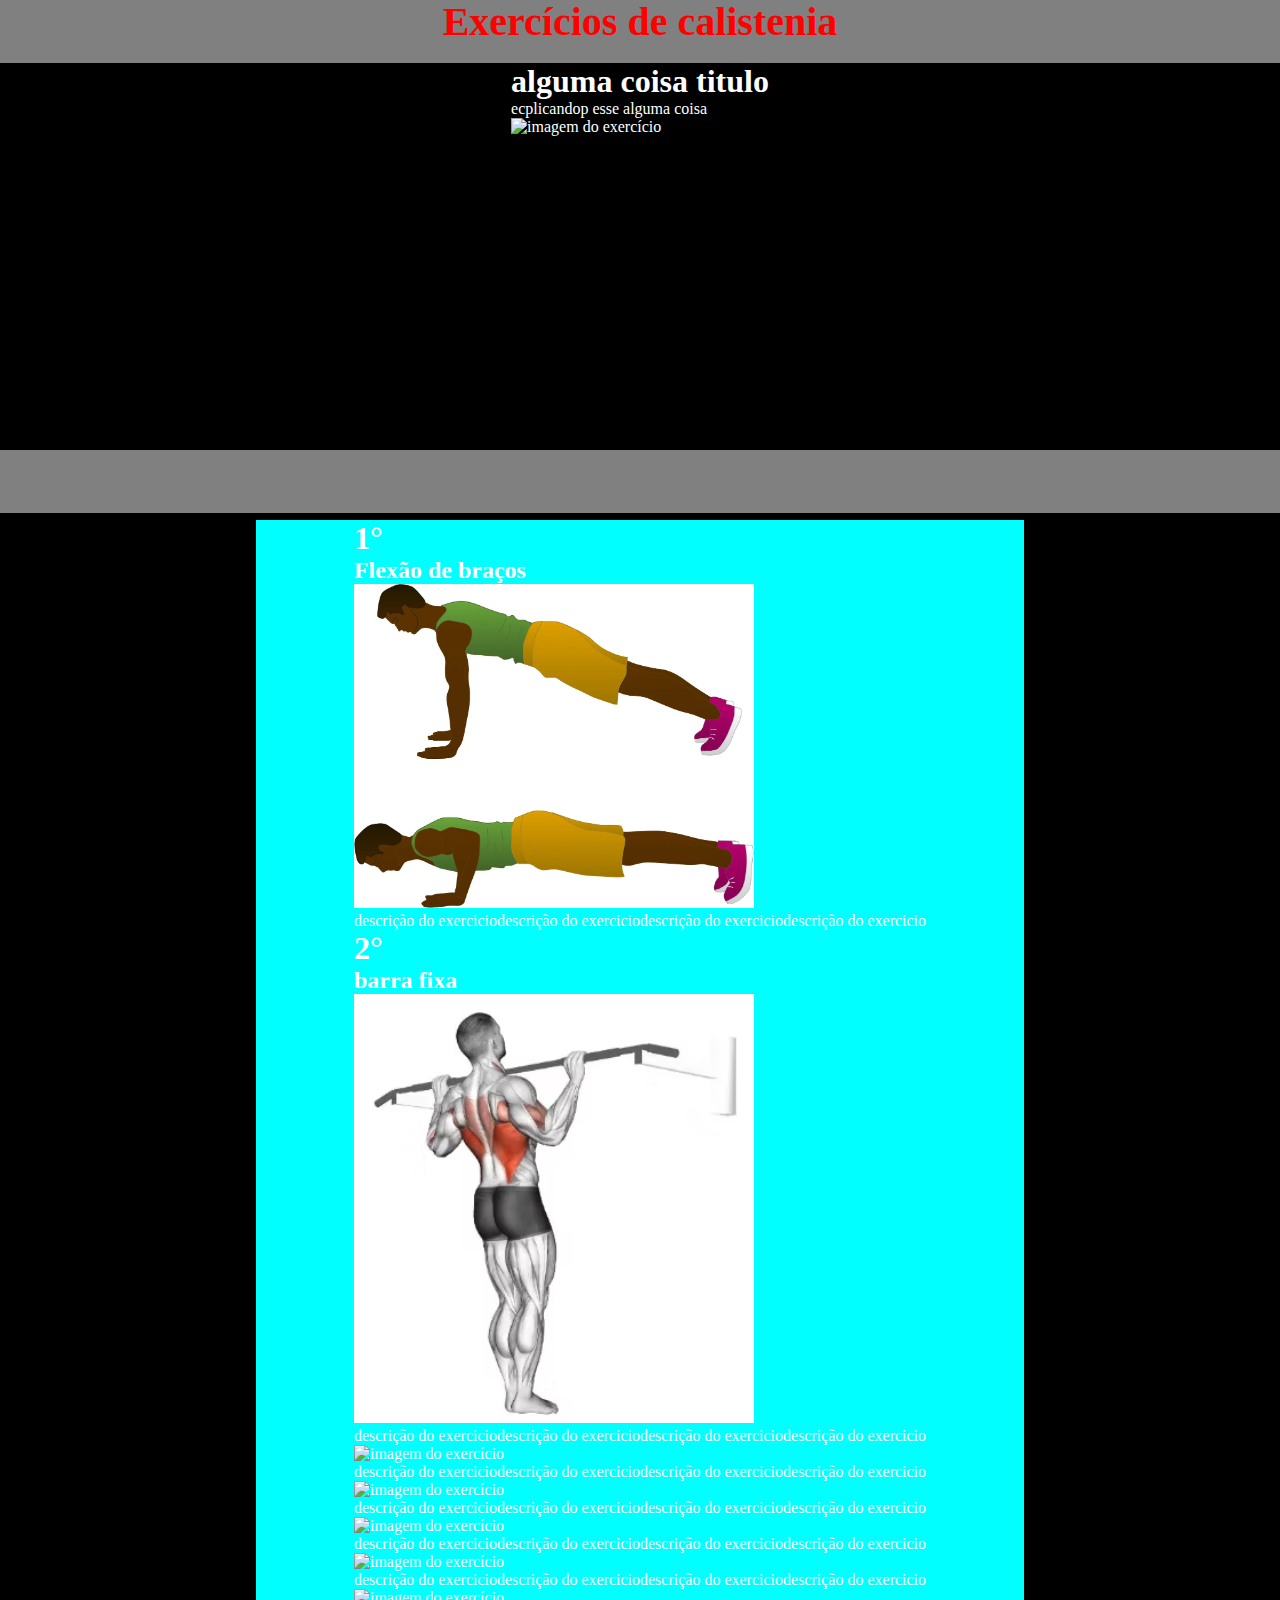
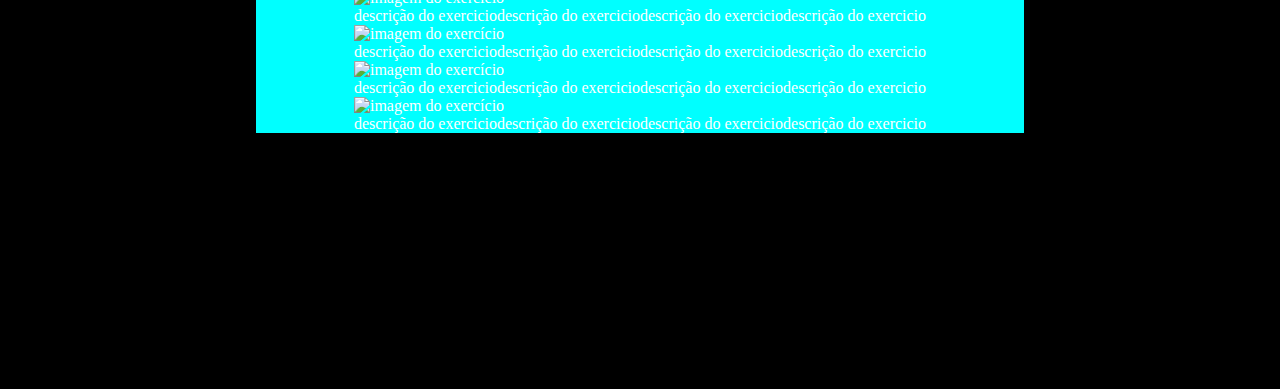
==== index.html @ 3cb9d46f "primeiro commit" ====
<!DOCTYPE html>
<html lang="pt-br">
<head>
    <meta charset="utf-8">
    <meta name="viewport" content="width=device-width", initial-scale="1.0">
    <link rel="stylesheet" href="estilo.css">
    <title>Calistenia essencial</title>
</head>
<body>
    <header>
        <h1>Exercícios de calistenia</h1>
    </header>

    <div class="resumo">
        <h1>alguma coisa titulo</h1>
        <p>
            ecplicandop esse alguma coisa
        </p>
        <img src="" alt="imagem do exercício">
    </div>

    <div class="barra"></div>

    <section>
        <div Class="lista">
            <div class="content">
                <h1>1°</h1>
                <h2>Flexão de braços</h2>
                <img src="flexão.webp" alt="imagem do exercício">
                <p>descrição do exerciciodescrição do exerciciodescrição do exerciciodescrição do exercicio</p>

                <h1>2°</h1>
                <h2>barra fixa</h2>
                <img src="barra.avif" alt="imagem do exercício">
                <p>descrição do exerciciodescrição do exerciciodescrição do exerciciodescrição do exercicio</p>

                <h1></h1>
                <h2></h2>
                <img scr="" alt="imagem do exercício">
                <p>descrição do exerciciodescrição do exerciciodescrição do exerciciodescrição do exercicio</p>

                <h1></h1>
                <h2></h2>
                <img scr="" alt="imagem do exercício">
                <p>descrição do exerciciodescrição do exerciciodescrição do exerciciodescrição do exercicio</p>

                <h1></h1>
                <h2></h2>
                <img scr="" alt="imagem do exercício">
                <p>descrição do exerciciodescrição do exerciciodescrição do exerciciodescrição do exercicio</p>

                <h1></h1>
                <h2></h2>
                <img scr="" alt="imagem do exercício">
                <p>descrição do exerciciodescrição do exerciciodescrição do exerciciodescrição do exercicio</p>

                <h1></h1>
                <h2></h2>
                <img scr="" alt="imagem do exercício">
                <p>descrição do exerciciodescrição do exerciciodescrição do exerciciodescrição do exercicio</p>

                <h1></h1>
                <h2></h2>
                <img scr="" alt="imagem do exercício">
                <p>descrição do exerciciodescrição do exerciciodescrição do exerciciodescrição do exercicio</p>

                <h1></h1>
                <h2></h2>
                <img scr="" alt="imagem do exercício">
                <p>descrição do exerciciodescrição do exerciciodescrição do exerciciodescrição do exercicio</p>

                <h1></h1>
                <h2></h2>
                <img scr="" alt="imagem do exercício">
                <p>descrição do exerciciodescrição do exerciciodescrição do exerciciodescrição do exercicio</p>

            </div>

        </div>
    </section>









    <footer>© 2025 - Todos os direitos reservados</footer>
</body>

</html>
---- estilo.css ----
*{
    margin: 0;
    padding: 0;
    box-sizing: border-box;
}

body {
    display: list-item;
    background-color: black;
    color: white;
    font-size: 16px;
}

header {
    width: 100%;
    height: 7vh;
    display: flex;
    flex-direction: column;
    align-items: center;
    background-color: gray;
    color: red;
    font-size: 30px;

    & h1 {
        font-size: 40px;
        display: center;
        flex-direction: row;
        margin-top: -2px;
    }
}

.resumo {
    display: grid;
    align-items: center;
    justify-content: center;

}


.barra {
    content: " ";
    position: absolute;
    top: 50%;
    height: 200px;
    width: 100%;
    border-top: 7vh solid gray;
}

section {
    margin-left:20%;
    margin-right: 20%;
    margin-top: 30%;
    margin-bottom: 20%;
}

.lista {
    width: 100%;
    display: flex;
    align-items: center;
    justify-content: center;
    background-color: cyan;

    & img {
        width: 400px;

    }
}

footer {
    position: fixed;
    left: 50%;
    transform: translateX(-50%);
    background-color: gray;
}
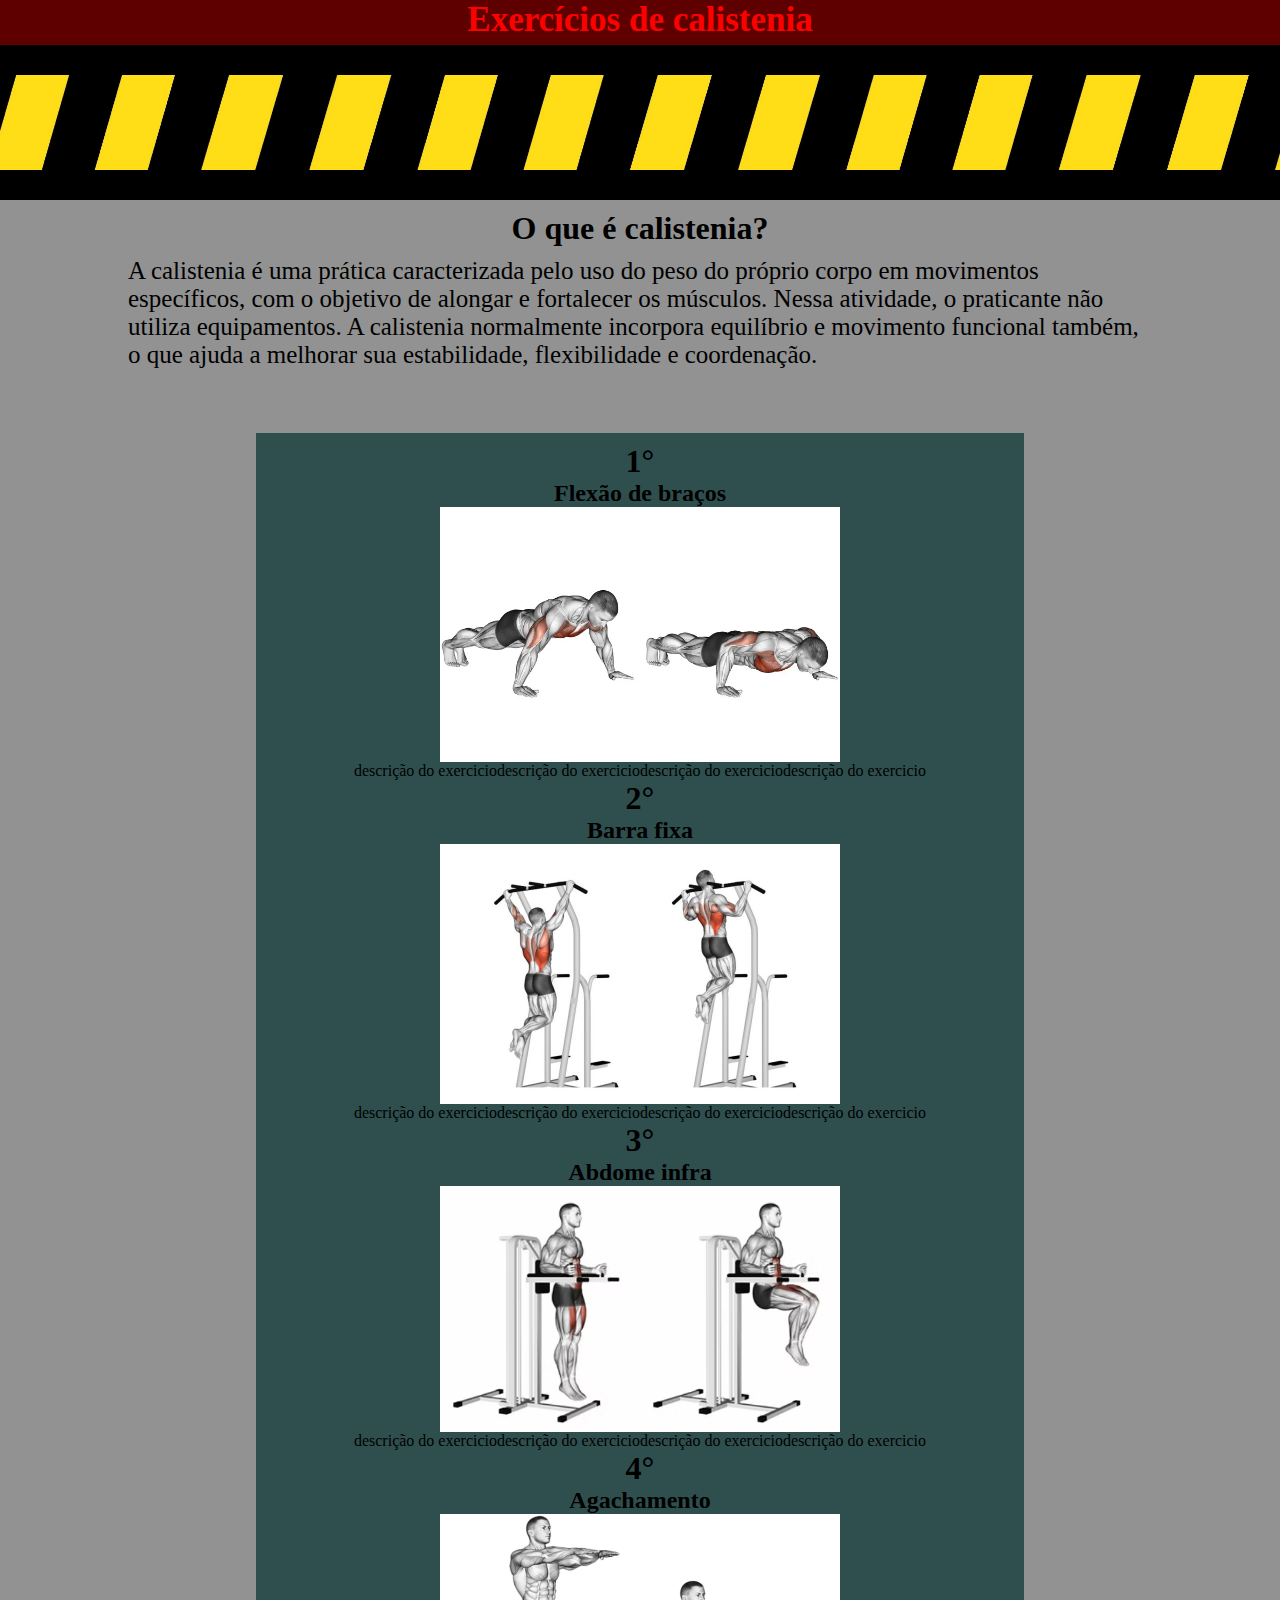
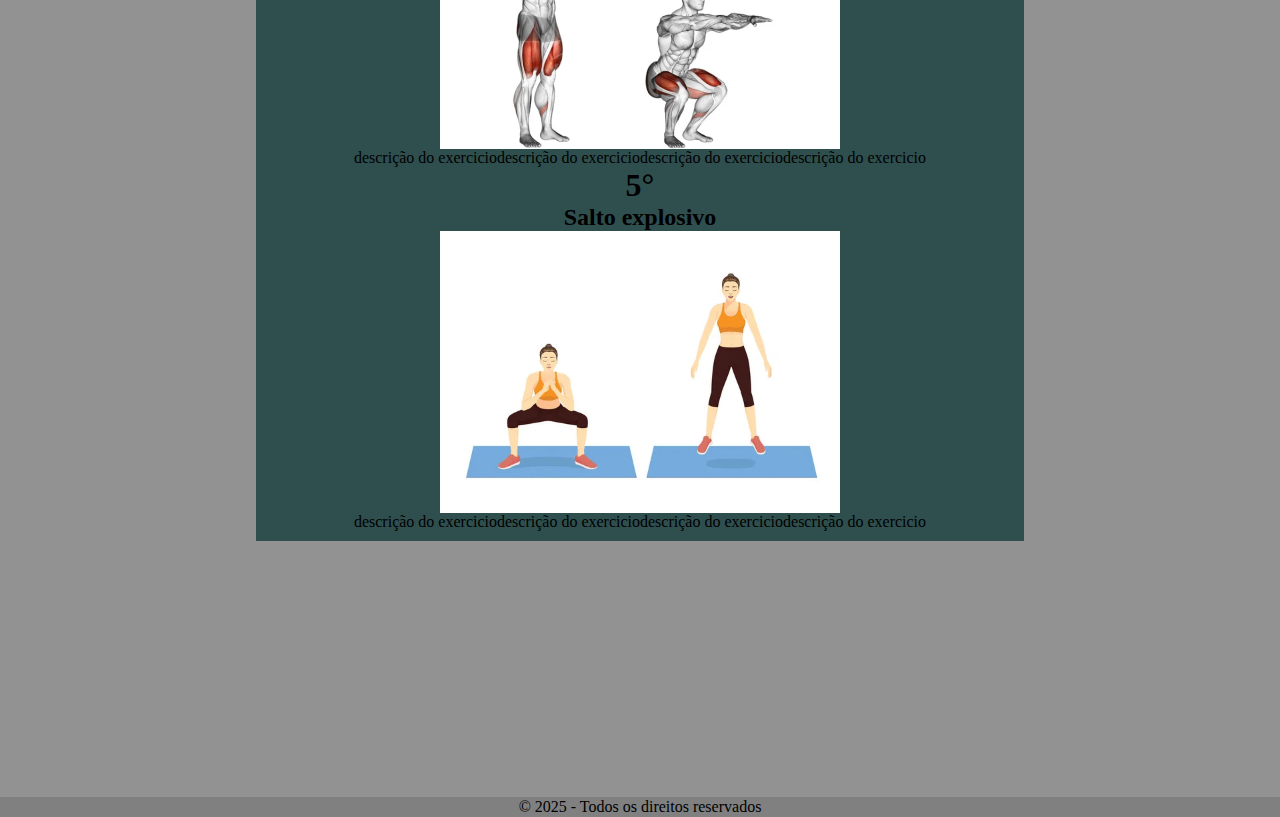
==== commit 0f15094c: "1° att" ====
--- a/index.html
+++ b/index.html
@@ -9,75 +9,52 @@
 <body>
     <header>
         <h1>Exercícios de calistenia</h1>
+        <img src="background.jpg">
     </header>
 
     <div class="resumo">
-        <h1>alguma coisa titulo</h1>
+        <h1>O que é calistenia?</h1>
+        <div class="resumoC">
         <p>
-            ecplicandop esse alguma coisa
+            A calistenia é uma prática caracterizada pelo uso do peso do próprio corpo em movimentos
+            específicos, com o objetivo de alongar e fortalecer os músculos.
+            Nessa atividade, o praticante não utiliza equipamentos.
+            A calistenia normalmente incorpora equilíbrio e movimento funcional também, 
+            o que ajuda a melhorar sua estabilidade, flexibilidade e coordenação. 
         </p>
-        <img src="" alt="imagem do exercício">
+        </div>
     </div>
 
-    <div class="barra"></div>
+    <main>
+        <div Class="lista">
 
-    <section>
-        <div Class="lista">
-            <div class="content">
-                <h1>1°</h1>
-                <h2>Flexão de braços</h2>
-                <img src="flexão.webp" alt="imagem do exercício">
-                <p>descrição do exerciciodescrição do exerciciodescrição do exerciciodescrição do exercicio</p>
+            <h1>1°</h1>
+            <h2>Flexão de braços</h2>
+            <img src="flexao.webp" alt="imagem do exercício">
+            <p>descrição do exerciciodescrição do exerciciodescrição do exerciciodescrição do exercicio</p>
 
-                <h1>2°</h1>
-                <h2>barra fixa</h2>
-                <img src="barra.avif" alt="imagem do exercício">
-                <p>descrição do exerciciodescrição do exerciciodescrição do exerciciodescrição do exercicio</p>
+            <h1>2°</h1>
+            <h2>Barra fixa</h2>
+            <img src="barra fixa.png" alt="imagem do exercício">
+            <p>descrição do exerciciodescrição do exerciciodescrição do exerciciodescrição do exercicio</p>
 
-                <h1></h1>
-                <h2></h2>
-                <img scr="" alt="imagem do exercício">
-                <p>descrição do exerciciodescrição do exerciciodescrição do exerciciodescrição do exercicio</p>
+            <h1>3°</h1>
+            <h2>Abdome infra</h2>
+            <img src="abdome infra suspenso.avif" alt="imagem do exercício">
+            <p>descrição do exerciciodescrição do exerciciodescrição do exerciciodescrição do exercicio</p>
 
-                <h1></h1>
-                <h2></h2>
-                <img scr="" alt="imagem do exercício">
-                <p>descrição do exerciciodescrição do exerciciodescrição do exerciciodescrição do exercicio</p>
+            <h1>4°</h1>
+            <h2>Agachamento</h2>
+            <img src="agachamento.webp" alt="imagem do exercício">
+            <p>descrição do exerciciodescrição do exerciciodescrição do exerciciodescrição do exercicio</p>
 
-                <h1></h1>
-                <h2></h2>
-                <img scr="" alt="imagem do exercício">
-                <p>descrição do exerciciodescrição do exerciciodescrição do exerciciodescrição do exercicio</p>
-
-                <h1></h1>
-                <h2></h2>
-                <img scr="" alt="imagem do exercício">
-                <p>descrição do exerciciodescrição do exerciciodescrição do exerciciodescrição do exercicio</p>
-
-                <h1></h1>
-                <h2></h2>
-                <img scr="" alt="imagem do exercício">
-                <p>descrição do exerciciodescrição do exerciciodescrição do exerciciodescrição do exercicio</p>
-
-                <h1></h1>
-                <h2></h2>
-                <img scr="" alt="imagem do exercício">
-                <p>descrição do exerciciodescrição do exerciciodescrição do exerciciodescrição do exercicio</p>
-
-                <h1></h1>
-                <h2></h2>
-                <img scr="" alt="imagem do exercício">
-                <p>descrição do exerciciodescrição do exerciciodescrição do exerciciodescrição do exercicio</p>
-
-                <h1></h1>
-                <h2></h2>
-                <img scr="" alt="imagem do exercício">
-                <p>descrição do exerciciodescrição do exerciciodescrição do exerciciodescrição do exercicio</p>
-
-            </div>
+            <h1>5°</h1>
+            <h2>Salto explosivo</h2>
+            <img src="salto explosivo.jpg" alt="imagem do exercício">
+            <p>descrição do exerciciodescrição do exerciciodescrição do exerciciodescrição do exercicio</p>
 
         </div>
-    </section>
+    </main>
 
 
 
@@ -87,7 +64,10 @@
 
 
 
-    <footer>© 2025 - Todos os direitos reservados</footer>
+    <footer>
+        <p>© 2025 - Todos os direitos reservados</p>
+    </footer>
+
 </body>
 
 </html>--- a/estilo.css
+++ b/estilo.css
@@ -5,70 +5,105 @@
 }
 
 body {
-    display: list-item;
-    background-color: black;
-    color: white;
-    font-size: 16px;
+    font-family: cursive;
+    display: flex;
+    flex-direction: column;
+    background-color: rgb(146, 146, 146);
 }
 
 header {
-    width: 100%;
-    height: 7vh;
     display: flex;
     flex-direction: column;
     align-items: center;
-    background-color: gray;
+    height: 200px;
+    background-color: rgb(95, 0, 0);
     color: red;
-    font-size: 30px;
 
     & h1 {
-        font-size: 40px;
+        font-size: 35px;
         display: center;
         flex-direction: row;
-        margin-top: -2px;
+        margin-bottom: 5px;
+    }
+
+    & img {
+        display: flex;
+        width: 100%;
+        height: 180px;
+        border-top: 30px solid black;
+        border-bottom: 30px solid black;
+    }
+   
+}
+
+.resumo {
+    margin-top: 10px;
+    display: flex;
+    flex-direction: column;
+    align-items: center;
+
+    & .resumoC {              /* centralizar */
+        font-size: 25px;
+        margin-top: 10px;
+        margin-left: 10%;    /* responsividade */
+        margin-right: 10%;   /* responsividade */
     }
 }
 
-.resumo {
-    display: grid;
-    align-items: center;
-    justify-content: center;
-
-}
-
-
-.barra {
-    content: " ";
-    position: absolute;
-    top: 50%;
-    height: 200px;
-    width: 100%;
-    border-top: 7vh solid gray;
-}
-
-section {
+main {
     margin-left:20%;
     margin-right: 20%;
-    margin-top: 30%;
+    margin-top: 5%;
     margin-bottom: 20%;
 }
-
+                            /* <----->  */
 .lista {
+    padding: 10px;
     width: 100%;
+    height: 100%;
     display: flex;
+    flex-direction: column;
     align-items: center;
-    justify-content: center;
-    background-color: cyan;
+    background-color: darkslategray;
 
     & img {
         width: 400px;
-
+        
     }
 }
 
 footer {
-    position: fixed;
-    left: 50%;
-    transform: translateX(-50%);
+    height: 20px;
+    width: 100%;
     background-color: gray;
+    & p {
+        margin-top: 1px;
+        position: absolute;
+        left: 50%;
+        transform: translateX(-50%);
+    }
+}
+
+/* mobile */
+@media (max-width: 600px) {
+    h1 {
+        font-size: 25px;
+    }
+    .resumo {
+        font-size: 15px;
+        margin-left: 2%; 
+        margin-right: 2%;
+    }
+}
+
+/* tablet */
+@media (max-width: 1024px) and (min-width: 601px) {
+    h1 {
+        font-size: 30px;
+    }
+    .resumo {
+        font-size: 20px;
+        margin-left: 4%;   
+        margin-right: 4%;
+    }
 }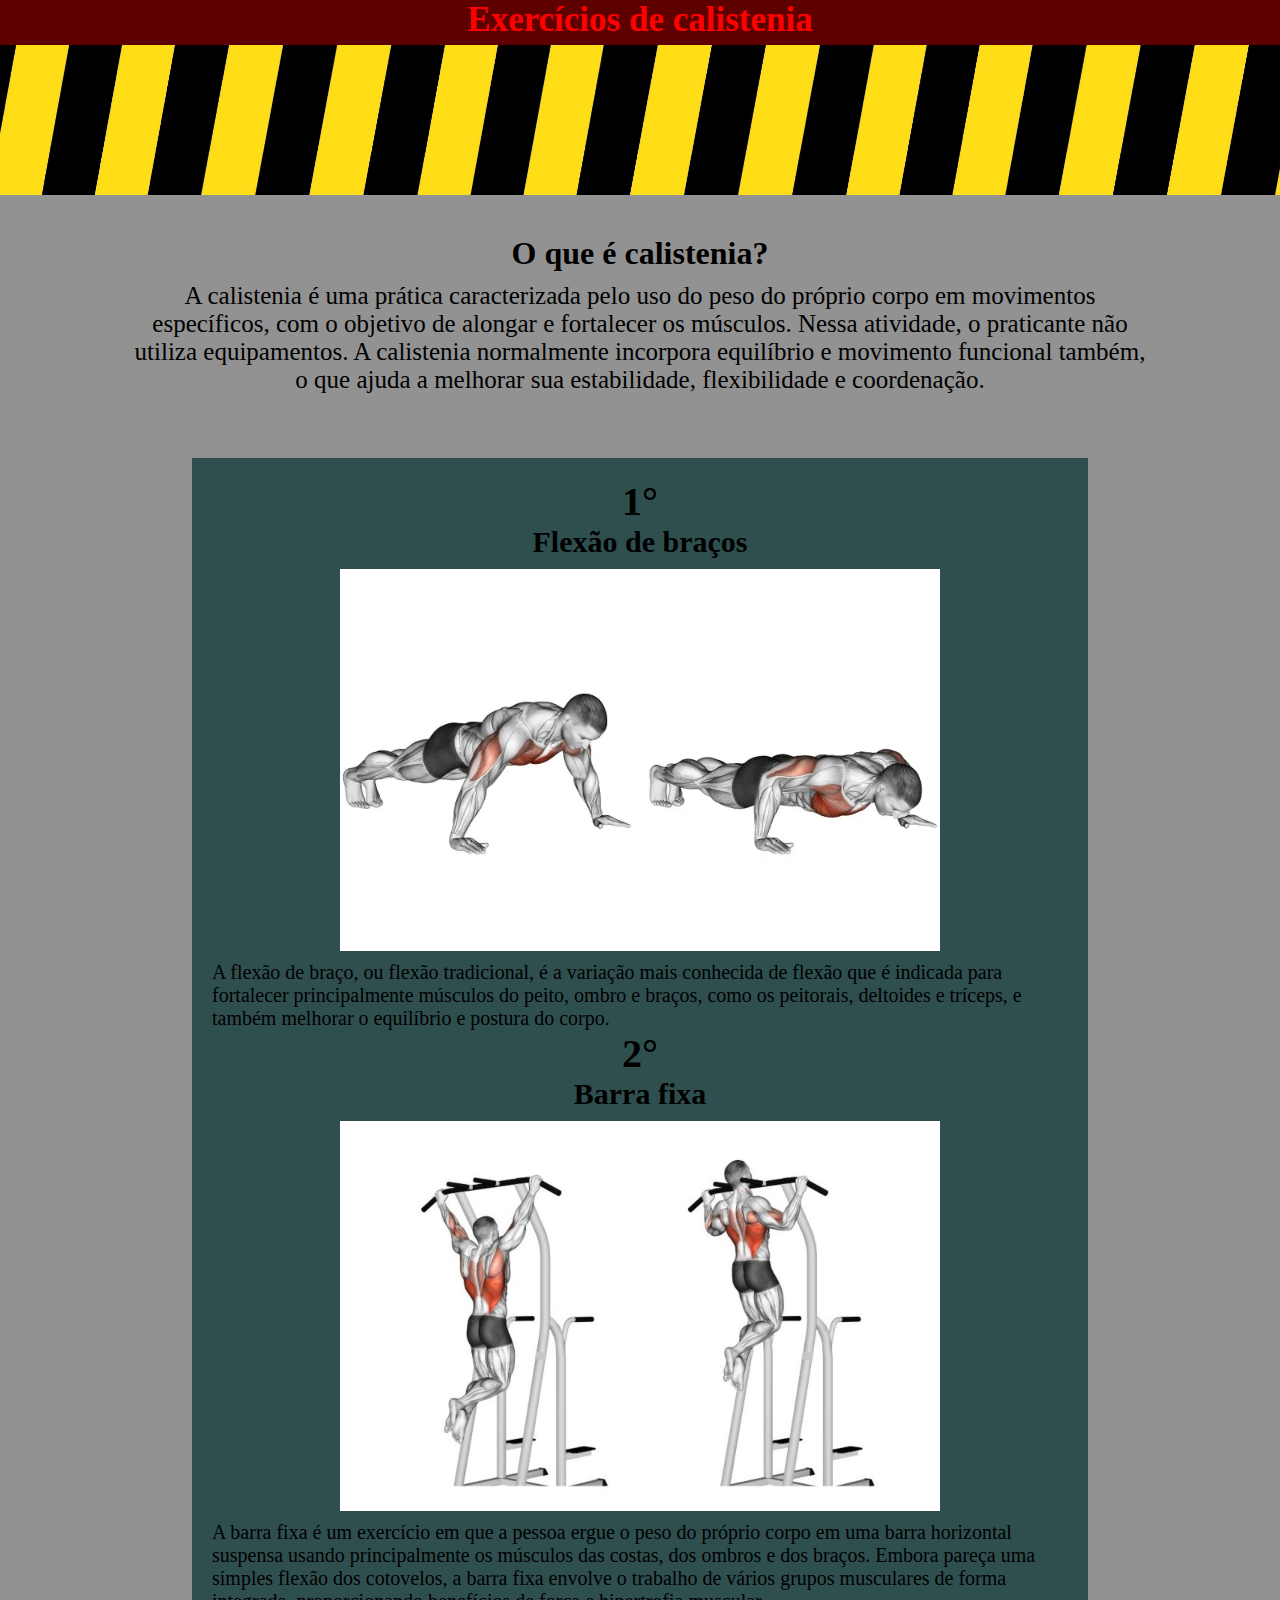
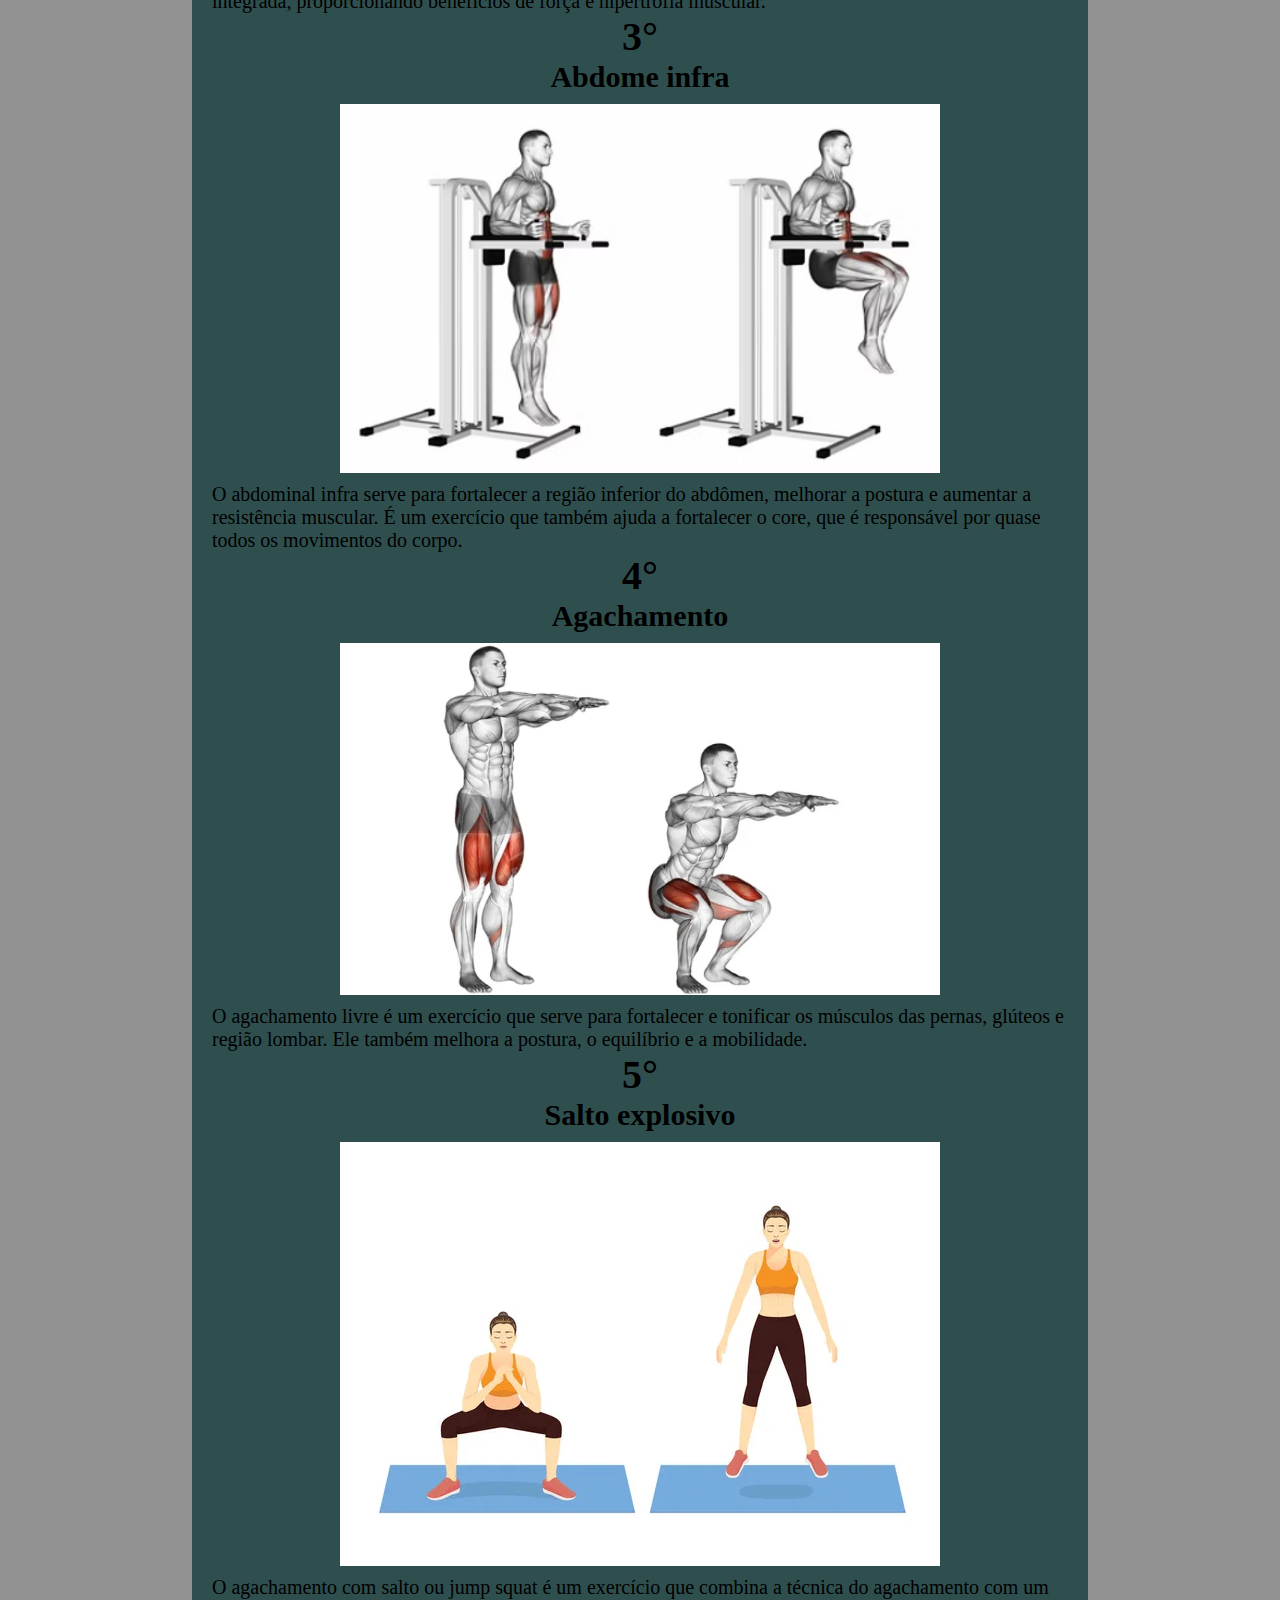
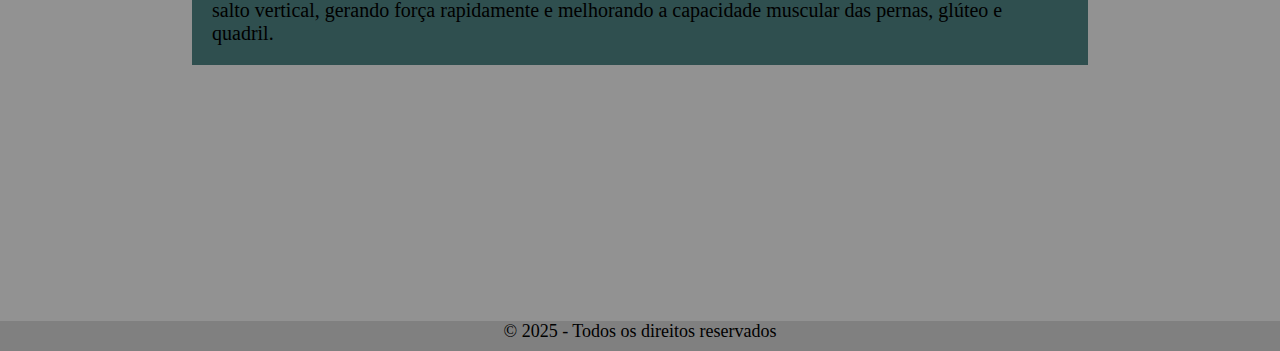
==== commit e1f04dca: "2° att" ====
--- a/index.html
+++ b/index.html
@@ -9,7 +9,11 @@
 <body>
     <header>
         <h1>Exercícios de calistenia</h1>
-        <img src="background.jpg">
+            <img src="./assets/background.jpg"
+            srcset="./assets/background3.jpg 600w, ./assets/background2.jpg 1024w, ./assets/background.jpg 1600w"
+            sizes="(max-width: 600px) 600px, (max-width: 1200px) 1024px, 1600px"
+            alt="imagem de fundo"
+            >
     </header>
 
     <div class="resumo">
@@ -30,28 +34,43 @@
 
             <h1>1°</h1>
             <h2>Flexão de braços</h2>
-            <img src="flexao.webp" alt="imagem do exercício">
-            <p>descrição do exerciciodescrição do exerciciodescrição do exerciciodescrição do exercicio</p>
+            <img src="./assets/flexao.webp" alt="imagem do exercício">
+            <p>A flexão de braço, ou flexão tradicional, é a variação mais conhecida de flexão
+            que é indicada para fortalecer principalmente músculos do peito, ombro e braços,
+            como os peitorais, deltoides e tríceps, e também melhorar o equilíbrio e postura do corpo.
+            </p>
 
             <h1>2°</h1>
             <h2>Barra fixa</h2>
-            <img src="barra fixa.png" alt="imagem do exercício">
-            <p>descrição do exerciciodescrição do exerciciodescrição do exerciciodescrição do exercicio</p>
+            <img src="./assets/barra fixa.png" alt="imagem do exercício">
+            <p>A barra fixa é um exercício em que a pessoa ergue o peso do próprio corpo em uma barra horizontal
+            suspensa usando principalmente os músculos das costas, dos ombros e dos braços.
+            Embora pareça uma simples flexão dos cotovelos, a barra fixa envolve o trabalho de vários 
+            grupos musculares de forma integrada, proporcionando benefícios de força e hipertrofia muscular.
+            </p>
 
             <h1>3°</h1>
             <h2>Abdome infra</h2>
-            <img src="abdome infra suspenso.avif" alt="imagem do exercício">
-            <p>descrição do exerciciodescrição do exerciciodescrição do exerciciodescrição do exercicio</p>
+            <img src="./assets/abdome infra suspenso.avif" alt="imagem do exercício">
+            <p>O abdominal infra serve para fortalecer a região inferior do abdômen, melhorar a postura 
+            e aumentar a resistência muscular. É um exercício que também ajuda a fortalecer o core, 
+            que é responsável por quase todos os movimentos do corpo. 
+            </p>
 
             <h1>4°</h1>
             <h2>Agachamento</h2>
-            <img src="agachamento.webp" alt="imagem do exercício">
-            <p>descrição do exerciciodescrição do exerciciodescrição do exerciciodescrição do exercicio</p>
+            <img src="./assets/agachamento.webp" alt="imagem do exercício">
+            <p>O agachamento livre é um exercício que serve para fortalecer e tonificar os músculos das pernas,
+            glúteos e região lombar. Ele também melhora a postura, o equilíbrio e a mobilidade. 
+            </p>
 
             <h1>5°</h1>
             <h2>Salto explosivo</h2>
-            <img src="salto explosivo.jpg" alt="imagem do exercício">
-            <p>descrição do exerciciodescrição do exerciciodescrição do exerciciodescrição do exercicio</p>
+            <img src="./assets/salto explosivo.jpg" alt="imagem do exercício">
+            <p>O agachamento com salto ou jump squat é um exercício que combina a técnica do agachamento 
+            com um salto vertical, gerando força rapidamente e melhorando a capacidade muscular das pernas, 
+            glúteo e quadril.
+            </p>
 
         </div>
     </main>
--- a/estilo.css
+++ b/estilo.css
@@ -6,59 +6,55 @@
 
 body {
     font-family: cursive;
-    display: flex;
-    flex-direction: column;
     background-color: rgb(146, 146, 146);
 }
 
 header {
     display: flex;
     flex-direction: column;
+    text-align: center;
     align-items: center;
-    height: 200px;
     background-color: rgb(95, 0, 0);
     color: red;
 
-    & h1 {
+    h1 {
         font-size: 35px;
-        display: center;
-        flex-direction: row;
         margin-bottom: 5px;
     }
 
-    & img {
-        display: flex;
+    img {
         width: 100%;
-        height: 180px;
-        border-top: 30px solid black;
-        border-bottom: 30px solid black;
+        height: 150px; 
     }
-   
 }
 
 .resumo {
-    margin-top: 10px;
+    margin-top: 40px;
     display: flex;
     flex-direction: column;
     align-items: center;
 
-    & .resumoC {              /* centralizar */
+    .resumoC {   
+        text-align: center;
         font-size: 25px;
         margin-top: 10px;
-        margin-left: 10%;    /* responsividade */
-        margin-right: 10%;   /* responsividade */
+        margin-left: 10%;    
+        margin-right: 10%; 
     }
 }
 
 main {
-    margin-left:20%;
-    margin-right: 20%;
+    display: flex;
+    margin-left: 15%;
+    margin-right: 15%;
     margin-top: 5%;
     margin-bottom: 20%;
 }
-                            /* <----->  */
+
 .lista {
-    padding: 10px;
+    font-size: 20px;
+    text-align: left;
+    padding: 20px;
     width: 100%;
     height: 100%;
     display: flex;
@@ -66,44 +62,73 @@
     align-items: center;
     background-color: darkslategray;
 
-    & img {
-        width: 400px;
-        
+    img {
+        width: 600px;  
+        margin: 10px;    
     }
 }
 
 footer {
-    height: 20px;
+    font-size: 18px;
+    height: 30px;
     width: 100%;
+    text-align: center;
     background-color: gray;
-    & p {
-        margin-top: 1px;
-        position: absolute;
-        left: 50%;
-        transform: translateX(-50%);
-    }
 }
 
 /* mobile */
-@media (max-width: 600px) {
-    h1 {
-        font-size: 25px;
+@media screen and (max-width: 600px) {
+    main {
+        display: flex;
+        margin-left: 2%;
+        margin-right: 2%;
     }
-    .resumo {
+
+    header {
+        h1 {
+            font-size: 25px;
+        }
+    }
+
+    .resumo .resumoC {
         font-size: 15px;
         margin-left: 2%; 
         margin-right: 2%;
     }
+
+    .lista {
+        font-size: 17px;
+
+        img {
+            width: 300px;
+        }
+    }
+    footer {
+        font-size: 12px;
+    }
 }
 
 /* tablet */
-@media (max-width: 1024px) and (min-width: 601px) {
-    h1 {
-        font-size: 30px;
+@media screen and (max-width: 1024px) and (min-width: 601px) {
+    main {
+        display: flex;
+        margin-left: 10%;
+        margin-right: 10%;
     }
-    .resumo {
+
+    header {
+        h1 {
+            font-size: 30px;
+        }
+    } 
+
+    .resumo .resumoC {
         font-size: 20px;
         margin-left: 4%;   
         margin-right: 4%;
     }
-}+
+    .lista img {
+        width: 400px;
+    }
+}
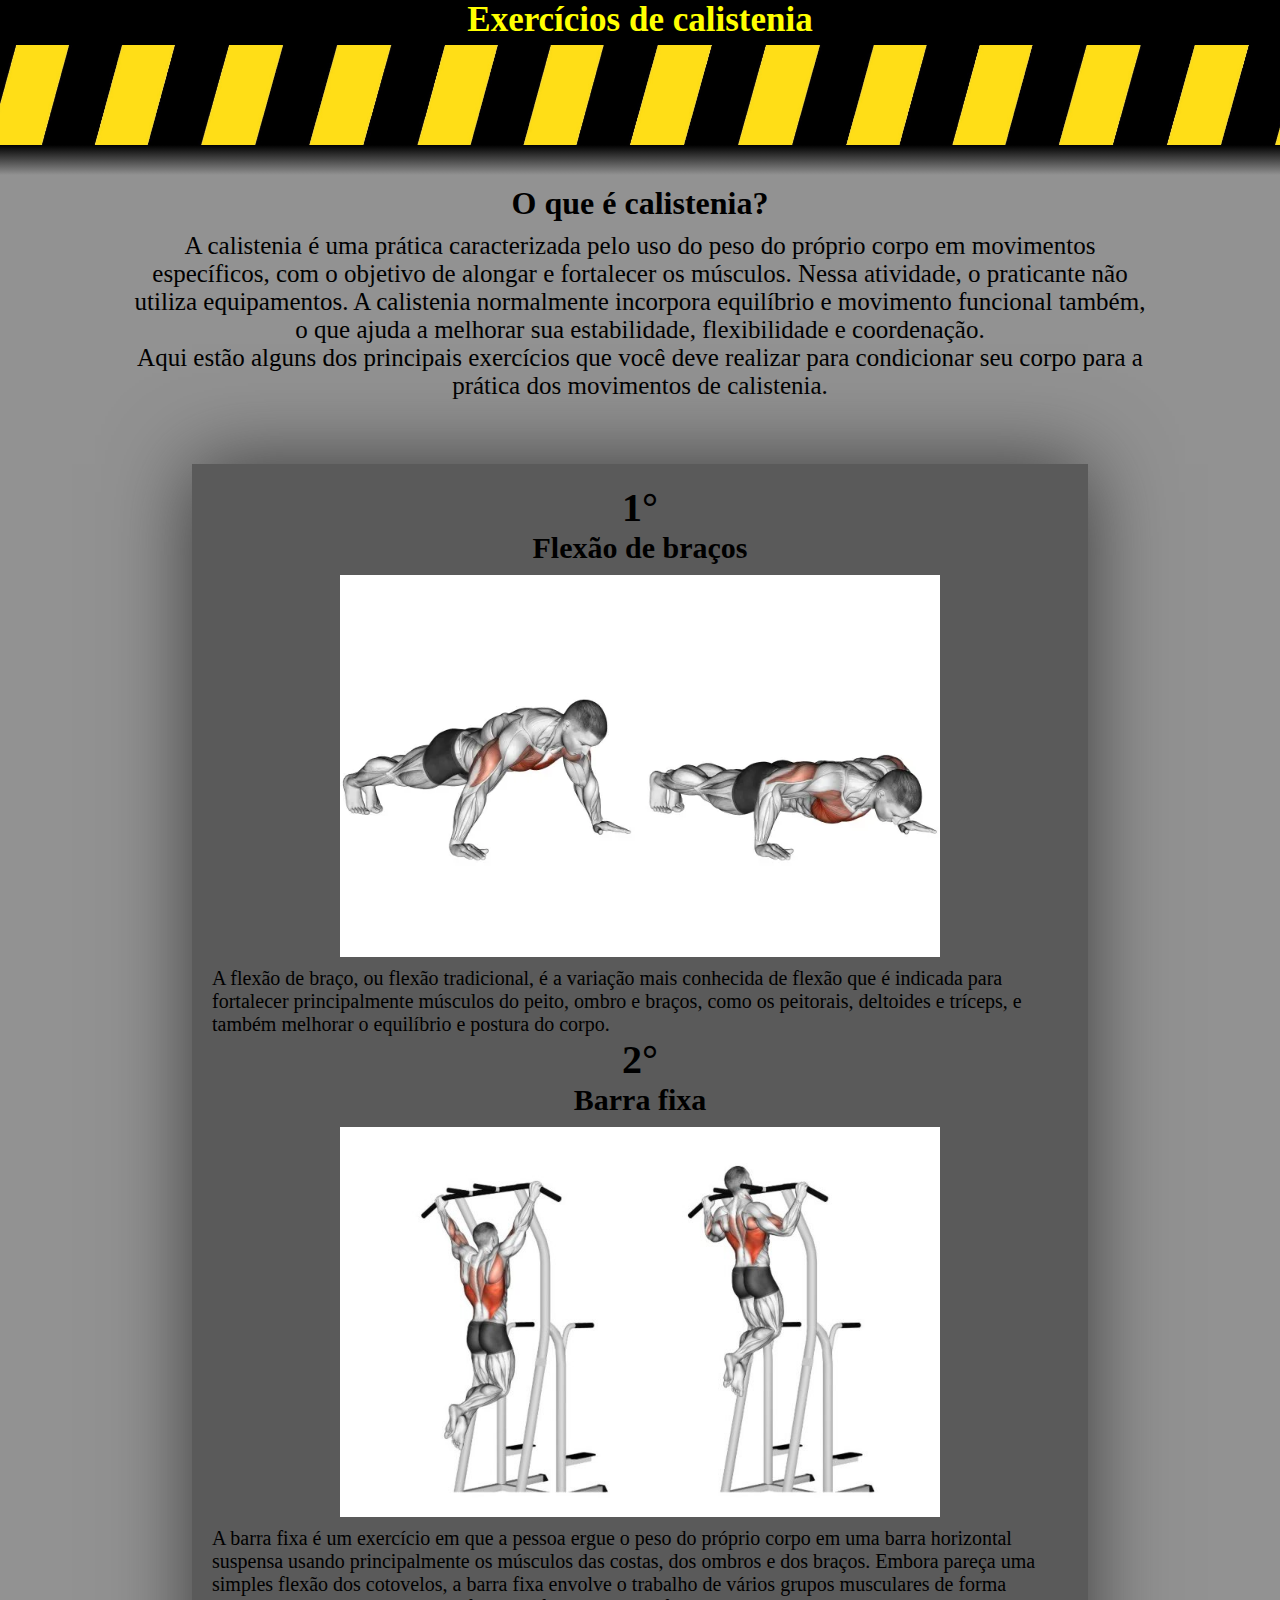
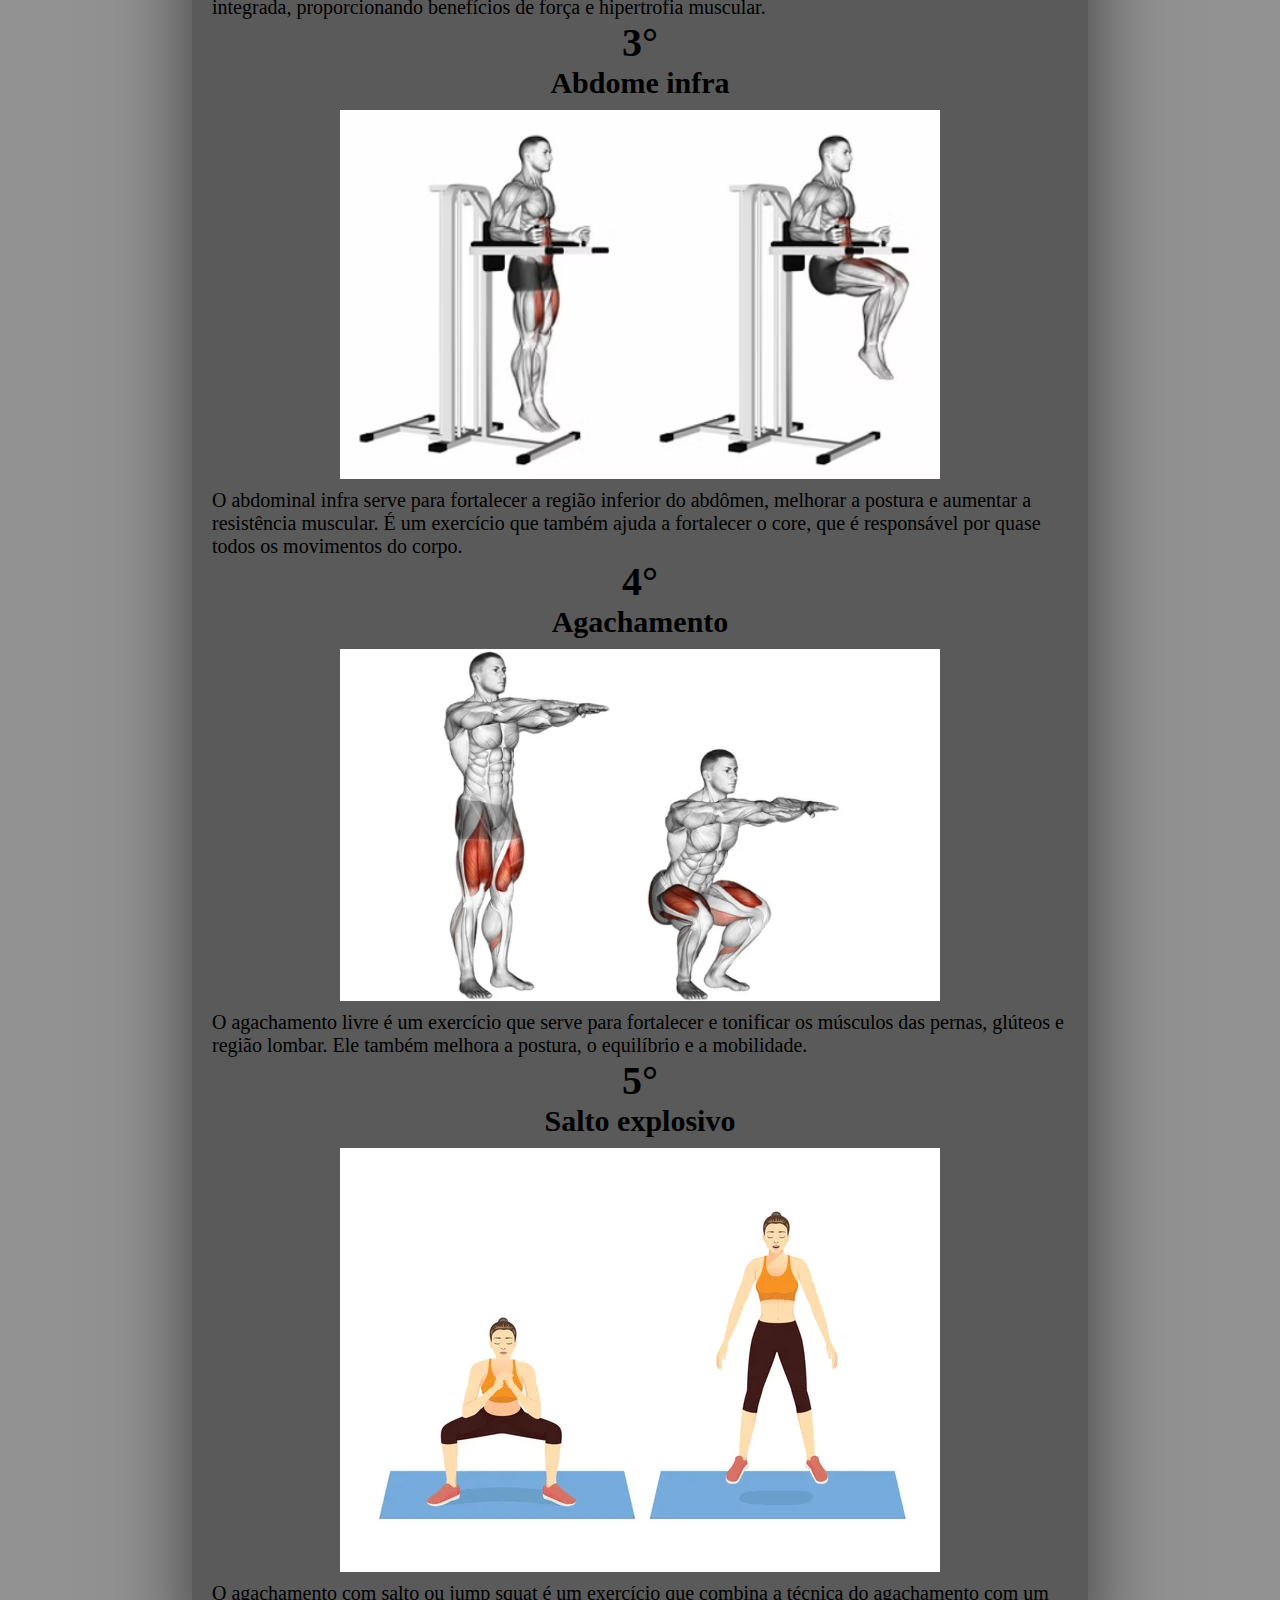
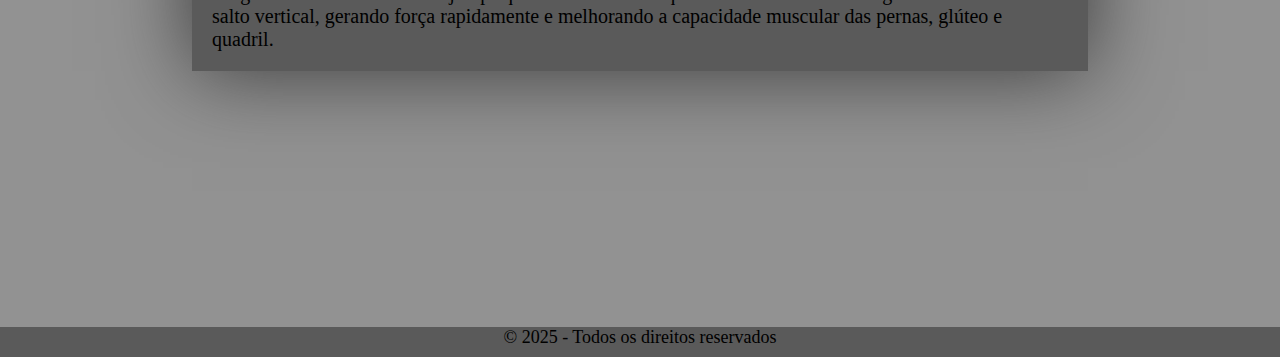
==== commit dd6019da: "3° att" ====
--- a/index.html
+++ b/index.html
@@ -9,11 +9,7 @@
 <body>
     <header>
         <h1>Exercícios de calistenia</h1>
-            <img src="./assets/background.jpg"
-            srcset="./assets/background3.jpg 600w, ./assets/background2.jpg 1024w, ./assets/background.jpg 1600w"
-            sizes="(max-width: 600px) 600px, (max-width: 1200px) 1024px, 1600px"
-            alt="imagem de fundo"
-            >
+            <img src="./assets/background.jpg" alt ="imagem de fundo">   
     </header>
 
     <div class="resumo">
@@ -25,6 +21,10 @@
             Nessa atividade, o praticante não utiliza equipamentos.
             A calistenia normalmente incorpora equilíbrio e movimento funcional também, 
             o que ajuda a melhorar sua estabilidade, flexibilidade e coordenação. 
+        </p>
+        <p>
+            Aqui estão alguns dos principais exercícios que você deve realizar para condicionar seu 
+            corpo para a prática dos movimentos de calistenia.
         </p>
         </div>
     </div>
--- a/estilo.css
+++ b/estilo.css
@@ -14,8 +14,8 @@
     flex-direction: column;
     text-align: center;
     align-items: center;
-    background-color: rgb(95, 0, 0);
-    color: red;
+    background-color: black;
+    color: yellow;
 
     h1 {
         font-size: 35px;
@@ -24,15 +24,16 @@
 
     img {
         width: 100%;
-        height: 150px; 
+        height: 100px;
     }
 }
 
 .resumo {
-    margin-top: 40px;
+    padding-top: 40px;
     display: flex;
     flex-direction: column;
     align-items: center;
+    background: linear-gradient(black, rgb(146,146,146) 30px);
 
     .resumoC {   
         text-align: center;
@@ -60,7 +61,8 @@
     display: flex;
     flex-direction: column;
     align-items: center;
-    background-color: darkslategray;
+    background-color: rgb(90, 90, 90);
+    box-shadow: 0px 0px 80px 00px rgb(58, 58, 58);
 
     img {
         width: 600px;  
@@ -73,7 +75,7 @@
     height: 30px;
     width: 100%;
     text-align: center;
-    background-color: gray;
+    background-color: rgb(90, 90, 90);
 }
 
 /* mobile */
@@ -87,6 +89,10 @@
     header {
         h1 {
             font-size: 25px;
+        }
+        img {
+            width: 600px;
+            height: 50px;
         }
     }
 
@@ -120,6 +126,10 @@
         h1 {
             font-size: 30px;
         }
+        img {
+            width: 1024px;
+            height: 75px;
+        }
     } 
 
     .resumo .resumoC {
